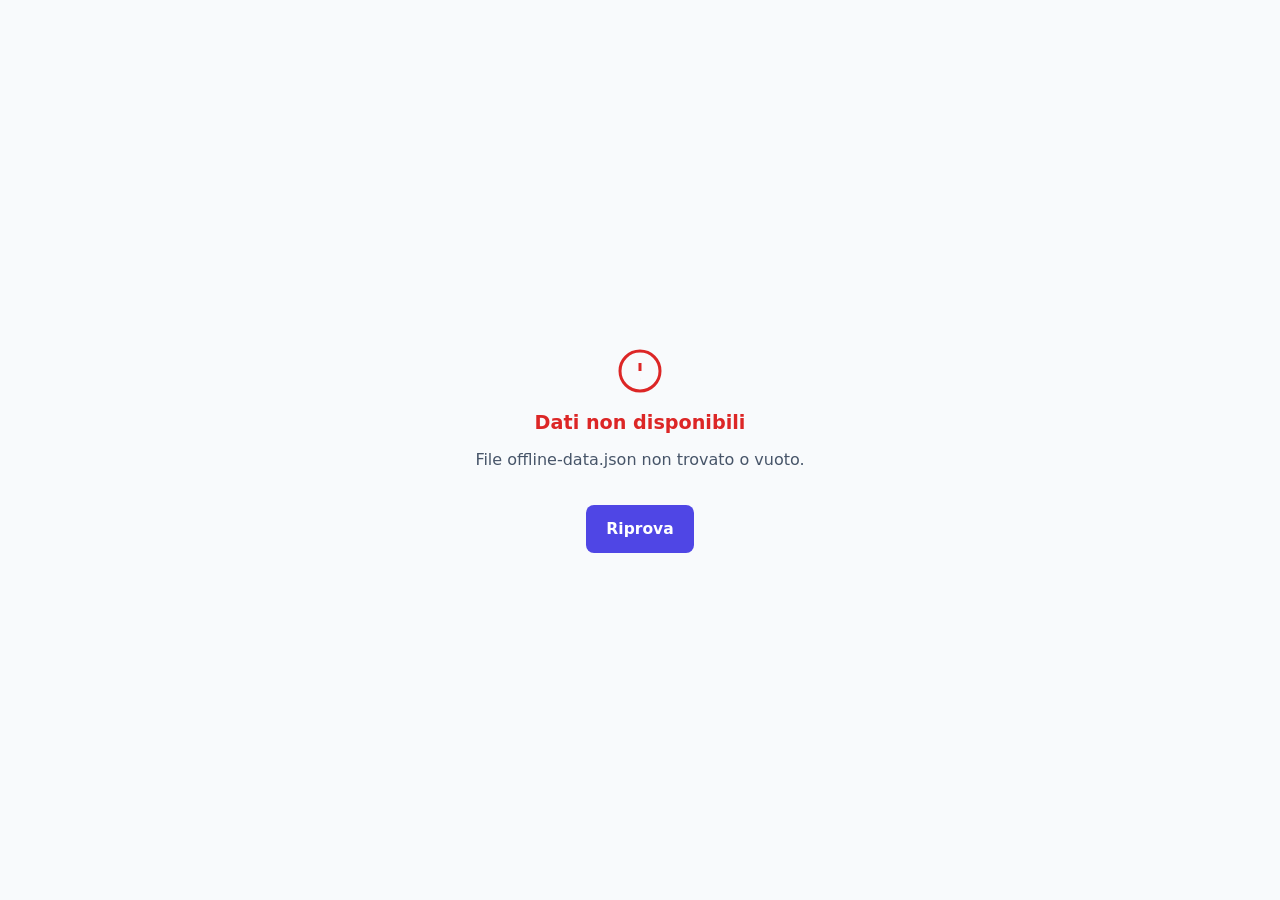
==== Web/index.html @ 088fcae5 "Prima pubblicazione" ====
<!DOCTYPE html>
<html lang="it">
  <head>
    <meta charset="UTF-8" />
    <meta name="viewport" content="width=device-width, initial-scale=1.0" />
    <meta name="theme-color" content="#0f172a" />
    <!-- Standard; apple-* resta per iOS < 15.4, che conosce solo quello. -->
    <meta name="mobile-web-app-capable" content="yes" />
    <meta name="apple-mobile-web-app-capable" content="yes" />
    <title>SAGRA – Preordini</title>
    <script type="module" crossorigin src="./assets/index-ptw2cxz8.js"></script>
    <link rel="stylesheet" crossorigin href="./assets/index-ClNlmpJA.css">
  </head>
  <body>
    <div id="app"></div>
  </body>
</html>
---- Web/assets/index-ClNlmpJA.css ----
.logo-card[data-v-abee8e00]{padding:14px 16px}.logo-card img[data-v-abee8e00]{display:block;width:100%;height:auto;max-height:160px;object-fit:contain}@media(max-width:480px){.logo-card img[data-v-abee8e00]{max-height:110px}}.listino-link[data-v-abee8e00]{background:#ffffff1f;color:#fff;border-radius:999px;padding:6px 13px;font-size:.82rem;font-weight:700;transition:background .15s;flex-shrink:0}.listino-link[data-v-abee8e00]:hover{background:#ffffff38}.listino-link[data-v-abee8e00]:active{background:#ffffff4d}.menu-layout[data-v-abee8e00]{flex:1;display:flex;align-items:flex-start;max-width:1140px;width:100%;margin:0 auto;padding:16px 16px 0;gap:24px}.menu-main[data-v-abee8e00]{flex:1;min-width:0;display:flex;flex-direction:column;gap:12px;padding-bottom:16px}.customer-card[data-v-abee8e00]{padding:14px 16px}.customer-grid[data-v-abee8e00]{display:grid;grid-template-columns:1fr 1fr;gap:10px;margin-top:10px}.field-name[data-v-abee8e00],.field-note[data-v-abee8e00],.field-asporto[data-v-abee8e00]{grid-column:1 / -1}.field-asporto .check-field[data-v-abee8e00]{display:flex;align-items:center;gap:8px;cursor:pointer;font-size:.9rem;font-weight:600;text-transform:none;letter-spacing:0;color:var(--text)}.field-asporto .check-field input[data-v-abee8e00]{width:20px;height:20px;margin:0;padding:0;border:none;border-radius:0;background:none;-webkit-appearance:auto;-moz-appearance:auto;appearance:auto;accent-color:var(--primary);cursor:pointer;flex:none}.field[data-v-abee8e00]{display:flex;flex-direction:column;gap:4px;min-width:0}.field label[data-v-abee8e00]{font-size:.72rem;font-weight:700;text-transform:uppercase;letter-spacing:.06em;color:var(--text-muted)}.cover-unit[data-v-abee8e00]{font-weight:600;text-transform:none;letter-spacing:0;color:var(--price)}.field input[data-v-abee8e00]{width:100%;height:42px;border:1.5px solid var(--border);border-radius:var(--radius-sm);padding:0 12px;font-size:.97rem;color:var(--text);background:var(--bg);transition:border-color .15s,background .15s;-webkit-appearance:none}.field input[data-v-abee8e00]::placeholder{color:var(--text-muted)}.field input[data-v-abee8e00]:focus{outline:none;border-color:var(--primary);background:#fff}.cat-chips-wrap[data-v-abee8e00]{position:sticky;top:var(--hdr-h);z-index:50;background:var(--bg);margin:0 -16px;padding:8px 16px;border-bottom:1px solid var(--border)}.cat-chips[data-v-abee8e00]{display:flex;gap:8px;overflow-x:auto;scrollbar-width:none;-ms-overflow-style:none;padding-bottom:2px}.cat-chips[data-v-abee8e00]::-webkit-scrollbar{display:none}.chip[data-v-abee8e00]{display:flex;align-items:center;gap:5px;white-space:nowrap;padding:6px 14px;border-radius:999px;background:var(--surface);border:1.5px solid var(--border);font-size:.83rem;font-weight:600;color:var(--text-sec);transition:all .15s;flex-shrink:0}.chip[data-v-abee8e00]:hover{border-color:var(--primary);color:var(--primary)}.chip.active[data-v-abee8e00]{background:var(--primary-light);border-color:var(--primary);color:var(--primary)}.chip-badge[data-v-abee8e00]{background:var(--primary);color:#fff;border-radius:999px;min-width:18px;height:18px;padding:0 4px;font-size:.7rem;font-weight:700;display:flex;align-items:center;justify-content:center}.accordion[data-v-abee8e00]{display:flex;flex-direction:column;gap:8px}.acc-header[data-v-abee8e00]{width:100%;background:none;border:none;padding:0 16px;height:52px;display:flex;align-items:center;gap:10px;text-align:left;font-size:.97rem;font-weight:600;color:var(--text);transition:background .15s;border-radius:var(--radius)}.acc-header[data-v-abee8e00]:hover{background:var(--primary-light)}.acc-title[data-v-abee8e00]{flex:1}.acc-badge[data-v-abee8e00]{background:var(--primary);color:#fff;border-radius:999px;min-width:22px;height:22px;padding:0 6px;font-size:.72rem;font-weight:700;display:flex;align-items:center;justify-content:center}.acc-chevron[data-v-abee8e00]{width:18px;height:18px;color:var(--text-muted);flex-shrink:0;transition:transform .3s ease}.acc-chevron.open[data-v-abee8e00]{transform:rotate(180deg)}.acc-body[data-v-abee8e00]{max-height:0;overflow:hidden;transition:max-height .35s cubic-bezier(.4,0,.2,1)}.acc-body.open[data-v-abee8e00]{max-height:9999px}.menu-item[data-v-abee8e00]{display:flex;align-items:center;padding:11px 16px;border-top:1px solid var(--border);gap:12px;transition:background .12s}.menu-item.in-cart[data-v-abee8e00]{background:var(--primary-light)}.item-info[data-v-abee8e00]{flex:1;min-width:0}.item-name[data-v-abee8e00]{display:block;font-size:.92rem;font-weight:500;white-space:nowrap;overflow:hidden;text-overflow:ellipsis}.item-price[data-v-abee8e00]{display:block;font-size:.82rem;font-weight:600;color:var(--price);margin-top:2px}.order-sidebar[data-v-abee8e00]{display:none}.sidebar-card[data-v-abee8e00]{padding:18px;display:flex;flex-direction:column;gap:12px;position:sticky;top:calc(var(--hdr-h) + 16px)}.sidebar-empty[data-v-abee8e00]{display:flex;flex-direction:column;align-items:center;gap:10px;padding:24px 0;color:var(--text-muted);font-size:.9rem}.sidebar-customer[data-v-abee8e00]{font-size:.85rem;color:var(--text-sec);padding:8px 10px;background:var(--bg);border-radius:var(--radius-sm)}.sidebar-groups[data-v-abee8e00]{display:flex;flex-direction:column;gap:6px}.sidebar-cat[data-v-abee8e00]{font-size:.72rem;font-weight:700;text-transform:uppercase;letter-spacing:.06em;color:var(--text-muted);margin:6px 0 4px}.sidebar-row[data-v-abee8e00]{display:flex;align-items:center;gap:8px;font-size:.88rem;padding:3px 0}.sr-name[data-v-abee8e00]{flex:1;color:var(--text)}.sr-qty[data-v-abee8e00]{color:var(--text-muted);font-weight:600}.sr-price[data-v-abee8e00]{color:var(--price);font-weight:700;min-width:60px;text-align:right}.sr-varianti[data-v-abee8e00]{display:block;font-size:.78rem;color:var(--text-sec);font-style:italic}.badge-scelta[data-v-abee8e00]{display:inline-block;margin-left:6px;padding:1px 6px;border-radius:999px;background:var(--primary-light);color:var(--primary);font-size:.68rem;font-weight:700;text-transform:uppercase;letter-spacing:.04em;vertical-align:middle}.scelta-box[data-v-abee8e00]{max-width:26rem;width:100%}.scelta-aiuto[data-v-abee8e00]{color:var(--text-sec);font-size:.88rem}.scelta-lista[data-v-abee8e00]{display:flex;flex-direction:column;margin:12px 0;max-height:46vh;overflow-y:auto}.scelta-riga[data-v-abee8e00]{display:flex;align-items:center;gap:12px;padding:10px 0;border-bottom:1px solid var(--border)}.scelta-riga[data-v-abee8e00]:last-child{border-bottom:0}.scelta-info[data-v-abee8e00]{flex:1;min-width:0}.scelta-nome[data-v-abee8e00]{display:block;font-weight:600;font-size:.92rem}.scelta-extra[data-v-abee8e00]{display:block;font-size:.76rem;color:var(--text-muted);margin-top:2px}.scelta-totale[data-v-abee8e00]{display:flex;justify-content:space-between;align-items:baseline;padding:10px 0 4px;border-top:1px solid var(--border);font-size:.88rem;color:var(--text-sec)}.scelta-totale strong[data-v-abee8e00]{font-size:1.05rem;color:var(--price)}.sidebar-total[data-v-abee8e00]{display:flex;justify-content:space-between;align-items:center;padding:10px 0;border-top:2px solid var(--border);font-weight:700;font-size:1rem;color:var(--text)}.mobile-bar[data-v-abee8e00]{position:fixed;bottom:0;left:0;right:0;background:var(--header-bg);padding:12px 16px;display:flex;align-items:center;gap:12px;box-shadow:0 -4px 16px #00000026;z-index:200}.mb-info[data-v-abee8e00]{flex:1;display:flex;flex-direction:column;gap:1px}.mb-count[data-v-abee8e00]{font-size:.8rem;color:#fff9}.mb-total[data-v-abee8e00]{font-size:1.05rem;font-weight:700;color:#fff}.mobile-actions[data-v-abee8e00]{padding:8px 16px 16px;max-width:1140px;width:100%;margin:0 auto}.mobile-pad[data-v-abee8e00]{height:80px}@media(min-width:768px){.order-sidebar[data-v-abee8e00]{display:block;width:340px;flex-shrink:0;padding-bottom:24px}.mobile-bar[data-v-abee8e00],.mobile-actions[data-v-abee8e00],.mobile-pad[data-v-abee8e00]{display:none}.customer-grid[data-v-abee8e00]{grid-template-columns:1fr 1fr 1fr}.field-name[data-v-abee8e00]{grid-column:1 / 2}}.sum-layout[data-v-66f330e3]{flex:1;padding:20px 16px 0;max-width:720px;width:100%;margin:0 auto}.sum-content[data-v-66f330e3]{display:flex;flex-direction:column;gap:12px;padding-bottom:16px}.cust-card[data-v-66f330e3]{padding:14px 16px}.cust-grid[data-v-66f330e3]{display:grid;grid-template-columns:1fr 1fr 1fr;gap:12px;margin-top:10px}.cust-field[data-v-66f330e3]{display:flex;flex-direction:column;gap:3px}.cf-label[data-v-66f330e3]{font-size:.72rem;font-weight:700;text-transform:uppercase;letter-spacing:.06em;color:var(--text-muted)}.cf-value[data-v-66f330e3]{font-size:.97rem;font-weight:500}.cf-value.asporto[data-v-66f330e3]{font-weight:700;color:var(--primary)}.cust-note[data-v-66f330e3]{grid-column:1 / -1}.items-card[data-v-66f330e3]{overflow:hidden}.cat-hdr[data-v-66f330e3]{background:var(--primary-light);padding:6px 16px;font-size:.72rem;font-weight:700;text-transform:uppercase;letter-spacing:.07em;color:var(--primary)}.sum-row[data-v-66f330e3]{display:flex;align-items:center;padding:9px 16px;gap:10px;border-top:1px solid var(--border)}.sr-name[data-v-66f330e3]{flex:1;font-size:.9rem}.sr-varianti[data-v-66f330e3]{display:block;color:var(--text-sec);font-style:italic;font-weight:400}.sr-qty[data-v-66f330e3]{font-size:.9rem;font-weight:600;color:var(--text-muted);width:36px;text-align:center}.sr-price[data-v-66f330e3]{font-size:.9rem;font-weight:700;color:var(--price);min-width:80px;text-align:right}.coperti-row .sr-name small[data-v-66f330e3]{color:var(--text-muted);font-weight:400}.total-row[data-v-66f330e3]{display:flex;align-items:center;padding:14px 16px;gap:10px;background:var(--header-bg);color:#fff}.tr-label[data-v-66f330e3]{flex:1;font-weight:700;font-size:1rem}.tr-qty[data-v-66f330e3]{font-weight:700;width:36px;text-align:center;color:#ffffffb3}.tr-price[data-v-66f330e3]{font-weight:800;font-size:1.05rem;min-width:80px;text-align:right}.sum-footer[data-v-66f330e3]{padding:12px 16px;background:var(--surface);border-top:1px solid var(--border);display:flex;gap:10px;max-width:720px;width:100%;margin:0 auto}@media(max-width:480px){.cust-grid[data-v-66f330e3]{grid-template-columns:1fr 1fr}}.qr-layout[data-v-e170791d]{flex:1;overflow-y:auto;-webkit-overflow-scrolling:touch;padding:24px 16px 32px;display:flex;justify-content:center}.qr-content[data-v-e170791d]{display:flex;flex-direction:column;align-items:center;gap:16px;width:100%;max-width:480px}.qr-hero[data-v-e170791d]{text-align:center;display:flex;flex-direction:column;align-items:center;gap:10px}.qr-success-icon[data-v-e170791d]{width:64px;height:64px;background:#dcfce7;border-radius:50%;display:flex;align-items:center;justify-content:center}.qr-success-icon svg[data-v-e170791d]{width:32px;height:32px;stroke:var(--success)}.qr-hero h1[data-v-e170791d]{font-size:1.5rem;font-weight:800}.qr-sub[data-v-e170791d]{color:var(--text-sec);line-height:1.55;font-size:.95rem}.qr-card[data-v-e170791d]{width:100%;display:flex;flex-direction:column;align-items:center;padding:20px;gap:12px}.qr-img[data-v-e170791d]{display:flex;align-items:center;justify-content:center;width:100%}.qr-img[data-v-e170791d] svg{width:100%;max-width:260px;height:auto}.qr-err[data-v-e170791d]{color:var(--danger);font-size:.9rem}.qr-meta[data-v-e170791d]{display:flex;flex-wrap:wrap;justify-content:center;gap:8px;font-size:.85rem;color:var(--text-sec)}.qr-name[data-v-e170791d]{font-weight:700;font-size:1rem;color:var(--text);width:100%;text-align:center}.recap-card[data-v-e170791d]{width:100%;overflow:hidden}.recap-cat-hdr[data-v-e170791d]{background:var(--primary-light);padding:6px 16px;font-size:.72rem;font-weight:700;text-transform:uppercase;letter-spacing:.07em;color:var(--primary)}.recap-row[data-v-e170791d]{display:flex;align-items:center;padding:9px 16px;gap:10px;border-top:1px solid var(--border)}.rr-name[data-v-e170791d]{flex:1;font-size:.9rem}.rr-varianti[data-v-e170791d]{display:block;color:var(--text-sec);font-style:italic;font-weight:400}.rr-qty[data-v-e170791d]{font-size:.9rem;font-weight:600;color:var(--text-muted);width:36px;text-align:center}.rr-price[data-v-e170791d]{font-size:.9rem;font-weight:700;color:var(--price);min-width:80px;text-align:right}.coperti-row .rr-name small[data-v-e170791d]{color:var(--text-muted);font-weight:400}.recap-total[data-v-e170791d]{display:flex;align-items:center;padding:14px 16px;gap:10px;background:var(--header-bg);color:#fff}.rt-label[data-v-e170791d]{flex:1;font-weight:700;font-size:1rem}.rt-qty[data-v-e170791d]{font-weight:700;width:36px;text-align:center;color:#ffffffb3}.rt-price[data-v-e170791d]{font-weight:800;font-size:1.05rem;min-width:80px;text-align:right}.qr-new-btn[data-v-e170791d]{width:100%;max-width:300px}.listino-main[data-v-5dee8271]{flex:1;width:100%;max-width:760px;margin:0 auto;padding:20px 16px 40px;display:flex;flex-direction:column;gap:12px}.order-link[data-v-5dee8271]{background:var(--primary);color:#fff;border-radius:999px;padding:7px 14px;font-size:.85rem;font-weight:700;transition:background .15s}.order-link[data-v-5dee8271]:hover{background:var(--primary-hover)}.listino-title[data-v-5dee8271]{font-size:1.6rem;font-weight:800;letter-spacing:-.02em;text-align:center}.listino-sub[data-v-5dee8271]{text-align:center;font-size:.9rem;color:var(--text-sec);margin-top:-6px}.cat-chips-wrap[data-v-5dee8271]{position:sticky;top:var(--hdr-h);z-index:50;background:var(--bg);margin:0 -16px;padding:8px 16px;border-bottom:1px solid var(--border)}.cat-chips[data-v-5dee8271]{display:flex;gap:8px;overflow-x:auto;scrollbar-width:none;justify-content:center;flex-wrap:wrap}.cat-chips[data-v-5dee8271]::-webkit-scrollbar{display:none}.chip[data-v-5dee8271]{white-space:nowrap;padding:6px 14px;border-radius:999px;background:var(--surface);border:1.5px solid var(--border);font-size:.83rem;font-weight:600;color:var(--text-sec);transition:all .15s}.chip[data-v-5dee8271]:hover{border-color:var(--primary);color:var(--primary)}.lst-cat[data-v-5dee8271]{padding:14px 18px 16px}.lst-cat-title[data-v-5dee8271]{font-size:.8rem;font-weight:800;text-transform:uppercase;letter-spacing:.08em;color:var(--primary);padding-bottom:8px;border-bottom:2px solid var(--border)}.lst-items[data-v-5dee8271]{list-style:none}.lst-item[data-v-5dee8271]{display:flex;align-items:baseline;gap:8px;padding:9px 0;border-bottom:1px solid var(--border)}.lst-item[data-v-5dee8271]:last-child{border-bottom:none}.lst-name[data-v-5dee8271]{font-size:.95rem;font-weight:500}.lst-dots[data-v-5dee8271]{flex:1;min-width:12px;border-bottom:1px dotted var(--border);transform:translateY(-3px)}.lst-price[data-v-5dee8271]{font-size:.95rem;font-weight:700;color:var(--price);white-space:nowrap}.lst-empty[data-v-5dee8271]{text-align:center;color:var(--text-muted);padding:30px 0}.lst-actions[data-v-5dee8271]{display:flex;flex-direction:column;gap:8px;align-items:center;margin-top:12px}@page{margin:0}@media print{.app-header[data-v-5dee8271],.no-print[data-v-5dee8271]{display:none!important}.page[data-v-5dee8271]{display:block;min-height:0}.listino-main[data-v-5dee8271]{display:block;flex:none;max-width:none;padding:12mm 20mm}.listino-title[data-v-5dee8271]{font-size:20pt;margin-bottom:2mm}.listino-sub[data-v-5dee8271]{font-size:9pt;margin:0 0 4mm;color:#444}.lst-cat[data-v-5dee8271]{background:none;border:none;border-radius:0;box-shadow:none;padding:0;margin-bottom:5mm;break-inside:avoid;page-break-inside:avoid}.lst-cat-title[data-v-5dee8271]{font-size:10pt;color:#000;border-bottom:1.5pt solid #000;padding-bottom:1mm;break-after:avoid;page-break-after:avoid}.lst-item[data-v-5dee8271]{padding:1.4mm 0;border-bottom:none;break-inside:avoid;page-break-inside:avoid}.lst-name[data-v-5dee8271]{font-size:10.5pt}.lst-dots[data-v-5dee8271]{border-bottom:1px dotted #999}.lst-price[data-v-5dee8271]{font-size:10.5pt;color:#000}}:root{--primary: #4f46e5;--primary-hover: #4338ca;--primary-light: #eef2ff;--success: #16a34a;--success-hover: #15803d;--danger: #dc2626;--danger-hover: #b91c1c;--price: #ea580c;--bg: #f8fafc;--surface: #ffffff;--header-bg: #0f172a;--text: #0f172a;--text-sec: #475569;--text-muted: #94a3b8;--border: #e2e8f0;--radius: 12px;--radius-sm: 8px;--shadow: 0 1px 3px rgba(0,0,0,.07), 0 1px 2px rgba(0,0,0,.04);--shadow-md: 0 4px 12px rgba(0,0,0,.08);--shadow-lg: 0 10px 24px rgba(0,0,0,.1);--font: system-ui, -apple-system, "Segoe UI", Roboto, sans-serif;--hdr-h: 60px}*,*:before,*:after{box-sizing:border-box;margin:0;padding:0}html{height:100%;font-size:16px;scroll-behavior:smooth}body{font-family:var(--font);background:var(--bg);color:var(--text);min-height:100%;-webkit-font-smoothing:antialiased}button{cursor:pointer;font-family:inherit;border:none}input{font-family:inherit}a{color:inherit;text-decoration:none}#app{min-height:100dvh;display:flex;flex-direction:column}.loading-screen,.error-screen{flex:1;display:flex;flex-direction:column;align-items:center;justify-content:center;gap:16px;padding:40px 20px;text-align:center}.error-screen h2{font-size:1.2rem;color:var(--danger)}.error-screen p{color:var(--text-sec)}.error-screen .btn{margin-top:8px}.spinner{width:44px;height:44px;border:4px solid var(--border);border-top-color:var(--primary);border-radius:50%;animation:spin .7s linear infinite}.loading-screen p{color:var(--text-muted)}@keyframes spin{to{transform:rotate(360deg)}}.page{display:flex;flex-direction:column;min-height:100dvh}.app-header{height:var(--hdr-h);background:var(--header-bg);color:#fff;display:flex;align-items:center;padding:0 20px;gap:12px;position:sticky;top:0;z-index:100;box-shadow:var(--shadow-md)}.app-header .logo{font-size:1.1rem;font-weight:800;letter-spacing:-.02em;flex:1}.app-header .logo span{color:var(--primary)}.btn-back{background:#ffffff1a;border:none;color:#fff;width:38px;height:38px;border-radius:50%;display:flex;align-items:center;justify-content:center;transition:background .15s;margin-left:-4px}.btn-back:hover{background:#ffffff2e}.btn-back:active{background:#ffffff47}.btn-back svg{width:20px;height:20px}.cart-pill{display:flex;align-items:center;gap:6px;background:var(--primary);color:#fff;border-radius:999px;padding:6px 12px 6px 10px;font-size:.85rem;font-weight:700;cursor:pointer;transition:background .15s;border:none}.cart-pill:hover{background:var(--primary-hover)}.cart-pill svg{width:16px;height:16px}.btn{display:inline-flex;align-items:center;justify-content:center;gap:6px;height:48px;padding:0 20px;border-radius:var(--radius-sm);font-size:.97rem;font-weight:700;transition:background .15s,transform .1s,opacity .15s;border:none;white-space:nowrap}.btn:active{transform:scale(.97)}.btn:disabled{opacity:.5;pointer-events:none}.btn-primary{background:var(--primary);color:#fff}.btn-primary:hover{background:var(--primary-hover)}.btn-success{background:var(--success);color:#fff}.btn-success:hover{background:var(--success-hover)}.btn-danger{background:var(--danger);color:#fff}.btn-danger:hover{background:var(--danger-hover)}.btn-ghost{background:transparent;color:var(--danger);font-size:.88rem;font-weight:600;height:auto;padding:6px 0}.btn-ghost:hover{opacity:.75}.btn-outline{background:transparent;border:1.5px solid var(--border);color:var(--text-sec)}.btn-outline:hover{border-color:var(--primary);color:var(--primary)}.btn-full{width:100%}.btn-lg{height:52px;font-size:1.05rem}.card{background:var(--surface);border-radius:var(--radius);box-shadow:var(--shadow);overflow:hidden}.section-label{font-size:.72rem;font-weight:700;text-transform:uppercase;letter-spacing:.08em;color:var(--text-muted);margin-bottom:8px}.modal-overlay{position:fixed;top:0;right:0;bottom:0;left:0;background:#00000073;display:flex;align-items:center;justify-content:center;padding:20px;z-index:999}.modal-box{background:var(--surface);border-radius:var(--radius);padding:28px 24px 20px;width:100%;max-width:380px;box-shadow:var(--shadow-lg)}.modal-box h2{font-size:1.15rem;margin-bottom:10px}.modal-box p{color:var(--text-sec);line-height:1.55;font-size:.95rem}.modal-actions{margin-top:22px;display:flex;justify-content:flex-end}.fade-enter-active,.fade-leave-active{transition:opacity .18s ease}.fade-enter-from,.fade-leave-to{opacity:0}.qty-ctrl{display:flex;align-items:center;gap:2px}.qty-btn{width:34px;height:34px;border-radius:50%;border:none;background:var(--primary-light);color:var(--primary);font-size:1.2rem;font-weight:700;display:flex;align-items:center;justify-content:center;transition:background .15s,color .15s,transform .1s;-webkit-user-select:none;user-select:none;line-height:1}.qty-btn:hover{background:var(--primary);color:#fff}.qty-btn:active{transform:scale(.88)}.qty-value{width:30px;text-align:center;font-size:.97rem;font-weight:700;color:var(--text);font-variant-numeric:tabular-nums}.qty-value.zero{color:var(--border)}.container{width:100%;max-width:1140px;margin:0 auto;padding:0 16px}@media print{html,body,#app{min-height:0!important;height:auto!important;background:#fff!important}#app{display:block!important}.page{min-height:0!important;display:block!important}.card{box-shadow:none!important}}
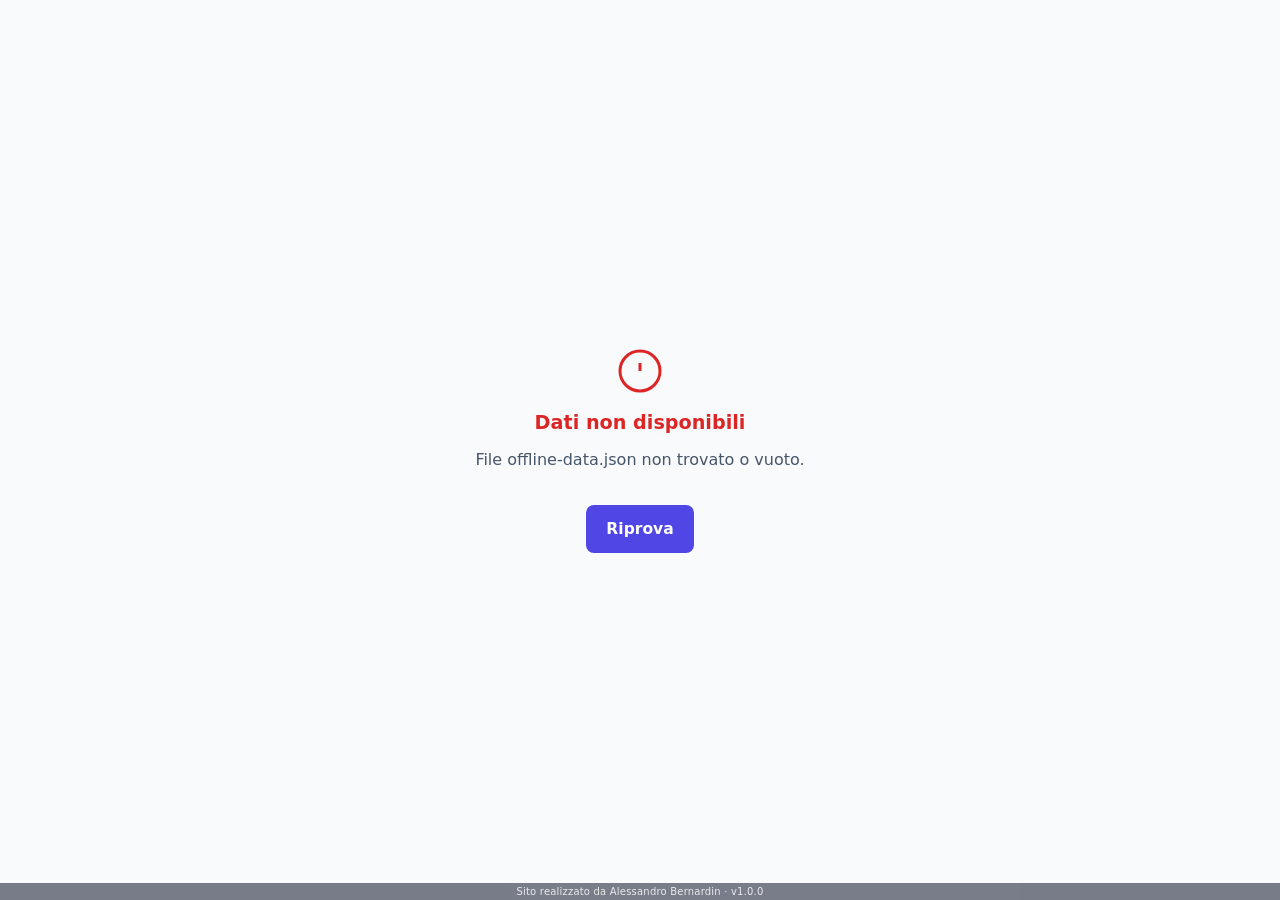
==== commit 3ff9966b: "Aggiorna build Web con nuovi asset compilati" ====
--- a/Web/index.html
+++ b/Web/index.html
@@ -1,17 +1,18 @@
-<!DOCTYPE html>
-<html lang="it">
-  <head>
-    <meta charset="UTF-8" />
-    <meta name="viewport" content="width=device-width, initial-scale=1.0" />
-    <meta name="theme-color" content="#0f172a" />
-    <!-- Standard; apple-* resta per iOS < 15.4, che conosce solo quello. -->
-    <meta name="mobile-web-app-capable" content="yes" />
-    <meta name="apple-mobile-web-app-capable" content="yes" />
-    <title>SAGRA – Preordini</title>
-    <script type="module" crossorigin src="./assets/index-ptw2cxz8.js"></script>
-    <link rel="stylesheet" crossorigin href="./assets/index-ClNlmpJA.css">
-  </head>
-  <body>
-    <div id="app"></div>
-  </body>
-</html>
+<!DOCTYPE html>
+<html lang="it">
+  <head>
+    <meta charset="UTF-8" />
+    <meta name="viewport" content="width=device-width, initial-scale=1.0" />
+    <meta name="theme-color" content="#0f172a" />
+    <!-- Standard; apple-* resta per iOS < 15.4, che conosce solo quello. -->
+    <meta name="mobile-web-app-capable" content="yes" />
+    <meta name="apple-mobile-web-app-capable" content="yes" />
+    <title>SAGRA – Preordini</title>
+    <script type="module" crossorigin src="./assets/index-DdxdnYUP.js"></script>
+    <link rel="stylesheet" crossorigin href="./assets/index-DFC7VWLK.css">
+  </head>
+  <body>
+    <div id="app"></div>+
+  </body>
+</html>
--- a/Web/assets/index-DFC7VWLK.css
+++ b/Web/assets/index-DFC7VWLK.css
@@ -0,0 +1 @@
+.logo-card[data-v-69af3276]{padding:14px 16px}.logo-card img[data-v-69af3276]{display:block;width:100%;height:auto;max-height:160px;object-fit:contain}@media(max-width:480px){.logo-card img[data-v-69af3276]{max-height:110px}}.listino-link[data-v-69af3276]{background:#ffffff1f;color:#fff;border-radius:999px;padding:6px 13px;font-size:.82rem;font-weight:700;transition:background .15s;flex-shrink:0}.listino-link[data-v-69af3276]:hover{background:#ffffff38}.listino-link[data-v-69af3276]:active{background:#ffffff4d}.menu-layout[data-v-69af3276]{flex:1;display:flex;align-items:flex-start;max-width:1140px;width:100%;margin:0 auto;padding:16px 16px 0;gap:24px}.menu-main[data-v-69af3276]{flex:1;min-width:0;display:flex;flex-direction:column;gap:12px;padding-bottom:16px}.customer-card[data-v-69af3276]{padding:14px 16px}.customer-grid[data-v-69af3276]{display:grid;grid-template-columns:1fr 1fr;gap:10px;margin-top:10px}.field-name[data-v-69af3276],.field-wide[data-v-69af3276],.field-note[data-v-69af3276],.field-asporto[data-v-69af3276]{grid-column:1 / -1}.field-asporto .check-field[data-v-69af3276]{display:flex;align-items:center;gap:8px;cursor:pointer;font-size:.9rem;font-weight:600;text-transform:none;letter-spacing:0;color:var(--text)}.field-asporto .check-field input[data-v-69af3276]{width:20px;height:20px;margin:0;padding:0;border:none;border-radius:0;background:none;-webkit-appearance:auto;-moz-appearance:auto;appearance:auto;accent-color:var(--primary);cursor:pointer;flex:none}.field[data-v-69af3276]{display:flex;flex-direction:column;gap:4px;min-width:0}.field label[data-v-69af3276]{font-size:.72rem;font-weight:700;text-transform:uppercase;letter-spacing:.06em;color:var(--text-muted)}.cover-unit[data-v-69af3276]{font-weight:600;text-transform:none;letter-spacing:0;color:var(--price)}.field input[data-v-69af3276]{width:100%;height:42px;border:1.5px solid var(--border);border-radius:var(--radius-sm);padding:0 12px;font-size:.97rem;color:var(--text);background:var(--bg);transition:border-color .15s,background .15s;-webkit-appearance:none}.field input[data-v-69af3276]::placeholder{color:var(--text-muted)}.field input[data-v-69af3276]:focus{outline:none;border-color:var(--primary);background:#fff}.cat-chips-wrap[data-v-69af3276]{position:sticky;top:var(--hdr-h);z-index:50;background:var(--bg);margin:0 -16px;padding:8px 16px;border-bottom:1px solid var(--border)}.cat-chips[data-v-69af3276]{display:flex;gap:8px;overflow-x:auto;scrollbar-width:none;-ms-overflow-style:none;padding-bottom:2px}.cat-chips[data-v-69af3276]::-webkit-scrollbar{display:none}.chip[data-v-69af3276]{display:flex;align-items:center;gap:5px;white-space:nowrap;padding:6px 14px;border-radius:999px;background:var(--surface);border:1.5px solid var(--border);font-size:.83rem;font-weight:600;color:var(--text-sec);transition:all .15s;flex-shrink:0}.chip[data-v-69af3276]:hover{border-color:var(--primary);color:var(--primary)}.chip.active[data-v-69af3276]{background:var(--primary-light);border-color:var(--primary);color:var(--primary)}.chip-badge[data-v-69af3276]{background:var(--primary);color:#fff;border-radius:999px;min-width:18px;height:18px;padding:0 4px;font-size:.7rem;font-weight:700;display:flex;align-items:center;justify-content:center}.accordion[data-v-69af3276]{display:flex;flex-direction:column;gap:8px}.acc-header[data-v-69af3276]{width:100%;background:none;border:none;padding:0 16px;height:52px;display:flex;align-items:center;gap:10px;text-align:left;font-size:.97rem;font-weight:600;color:var(--text);transition:background .15s;border-radius:var(--radius)}.acc-header[data-v-69af3276]:hover{background:var(--primary-light)}.acc-title[data-v-69af3276]{flex:1}.acc-badge[data-v-69af3276]{background:var(--primary);color:#fff;border-radius:999px;min-width:22px;height:22px;padding:0 6px;font-size:.72rem;font-weight:700;display:flex;align-items:center;justify-content:center}.acc-chevron[data-v-69af3276]{width:18px;height:18px;color:var(--text-muted);flex-shrink:0;transition:transform .3s ease}.acc-chevron.open[data-v-69af3276]{transform:rotate(180deg)}.acc-body[data-v-69af3276]{max-height:0;overflow:hidden;transition:max-height .35s cubic-bezier(.4,0,.2,1)}.acc-body.open[data-v-69af3276]{max-height:9999px}.menu-item[data-v-69af3276]{display:flex;align-items:center;padding:11px 16px;border-top:1px solid var(--border);gap:12px;transition:background .12s}.menu-item.in-cart[data-v-69af3276]{background:var(--primary-light)}.item-info[data-v-69af3276]{flex:1;min-width:0}.item-name[data-v-69af3276]{display:block;font-size:.92rem;font-weight:500;white-space:nowrap;overflow:hidden;text-overflow:ellipsis}.item-price[data-v-69af3276]{display:block;font-size:.82rem;font-weight:600;color:var(--price);margin-top:2px}.order-sidebar[data-v-69af3276]{display:none}.sidebar-card[data-v-69af3276]{padding:18px;display:flex;flex-direction:column;gap:12px;position:sticky;top:calc(var(--hdr-h) + 16px)}.sidebar-empty[data-v-69af3276]{display:flex;flex-direction:column;align-items:center;gap:10px;padding:24px 0;color:var(--text-muted);font-size:.9rem}.sidebar-customer[data-v-69af3276]{font-size:.85rem;color:var(--text-sec);padding:8px 10px;background:var(--bg);border-radius:var(--radius-sm)}.sidebar-groups[data-v-69af3276]{display:flex;flex-direction:column;gap:6px}.sidebar-cat[data-v-69af3276]{font-size:.72rem;font-weight:700;text-transform:uppercase;letter-spacing:.06em;color:var(--text-muted);margin:6px 0 4px}.sidebar-row[data-v-69af3276]{display:flex;align-items:center;gap:8px;font-size:.88rem;padding:3px 0}.sr-name[data-v-69af3276]{flex:1;color:var(--text)}.sr-qty[data-v-69af3276]{color:var(--text-muted);font-weight:600}.sr-price[data-v-69af3276]{color:var(--price);font-weight:700;min-width:60px;text-align:right}.sr-varianti[data-v-69af3276]{display:block;font-size:.78rem;color:var(--text-sec);font-style:italic}.badge-scelta[data-v-69af3276]{display:inline-block;margin-left:6px;padding:1px 6px;border-radius:999px;background:var(--primary-light);color:var(--primary);font-size:.68rem;font-weight:700;text-transform:uppercase;letter-spacing:.04em;vertical-align:middle}.scelta-box[data-v-69af3276]{max-width:26rem;width:100%}.scelta-aiuto[data-v-69af3276]{color:var(--text-sec);font-size:.88rem}.scelta-lista[data-v-69af3276]{display:flex;flex-direction:column;margin:12px 0;max-height:46vh;overflow-y:auto}.scelta-riga[data-v-69af3276]{display:flex;align-items:center;gap:12px;padding:10px 0;border-bottom:1px solid var(--border)}.scelta-riga[data-v-69af3276]:last-child{border-bottom:0}.scelta-info[data-v-69af3276]{flex:1;min-width:0}.scelta-nome[data-v-69af3276]{display:block;font-weight:600;font-size:.92rem}.scelta-extra[data-v-69af3276]{display:block;font-size:.76rem;color:var(--text-muted);margin-top:2px}.scelta-totale[data-v-69af3276]{display:flex;justify-content:space-between;align-items:baseline;padding:10px 0 4px;border-top:1px solid var(--border);font-size:.88rem;color:var(--text-sec)}.scelta-totale strong[data-v-69af3276]{font-size:1.05rem;color:var(--price)}.sidebar-total[data-v-69af3276]{display:flex;justify-content:space-between;align-items:center;padding:10px 0;border-top:2px solid var(--border);font-weight:700;font-size:1rem;color:var(--text)}.mobile-bar[data-v-69af3276]{position:fixed;bottom:0;left:0;right:0;background:var(--header-bg);padding:12px 16px;display:flex;align-items:center;gap:12px;box-shadow:0 -4px 16px #00000026;z-index:200}.mb-info[data-v-69af3276]{flex:1;display:flex;flex-direction:column;gap:1px}.mb-count[data-v-69af3276]{font-size:.8rem;color:#fff9}.mb-total[data-v-69af3276]{font-size:1.05rem;font-weight:700;color:#fff}.mobile-actions[data-v-69af3276]{padding:8px 16px 16px;max-width:1140px;width:100%;margin:0 auto}.mobile-pad[data-v-69af3276]{height:80px}@media(min-width:768px){.order-sidebar[data-v-69af3276]{display:block;width:340px;flex-shrink:0;padding-bottom:24px}.mobile-bar[data-v-69af3276],.mobile-actions[data-v-69af3276],.mobile-pad[data-v-69af3276]{display:none}.customer-grid[data-v-69af3276]{grid-template-columns:1fr 1fr 1fr}.field-name[data-v-69af3276]{grid-column:1 / 2}}.sum-layout[data-v-2682cdd0]{flex:1;padding:20px 16px 0;max-width:720px;width:100%;margin:0 auto}.sum-content[data-v-2682cdd0]{display:flex;flex-direction:column;gap:12px;padding-bottom:16px}.cust-card[data-v-2682cdd0]{padding:14px 16px}.cust-grid[data-v-2682cdd0]{display:grid;grid-template-columns:1fr 1fr 1fr;gap:12px;margin-top:10px}.cust-field[data-v-2682cdd0]{display:flex;flex-direction:column;gap:3px}.cf-label[data-v-2682cdd0]{font-size:.72rem;font-weight:700;text-transform:uppercase;letter-spacing:.06em;color:var(--text-muted)}.cf-value[data-v-2682cdd0]{font-size:.97rem;font-weight:500}.cf-value.asporto[data-v-2682cdd0]{font-weight:700;color:var(--primary)}.cust-note[data-v-2682cdd0]{grid-column:1 / -1}.items-card[data-v-2682cdd0]{overflow:hidden}.cat-hdr[data-v-2682cdd0]{background:var(--primary-light);padding:6px 16px;font-size:.72rem;font-weight:700;text-transform:uppercase;letter-spacing:.07em;color:var(--primary)}.sum-row[data-v-2682cdd0]{display:flex;align-items:center;padding:9px 16px;gap:10px;border-top:1px solid var(--border)}.sr-name[data-v-2682cdd0]{flex:1;font-size:.9rem}.sr-varianti[data-v-2682cdd0]{display:block;color:var(--text-sec);font-style:italic;font-weight:400}.sr-qty[data-v-2682cdd0]{font-size:.9rem;font-weight:600;color:var(--text-muted);width:36px;text-align:center}.sr-price[data-v-2682cdd0]{font-size:.9rem;font-weight:700;color:var(--price);min-width:80px;text-align:right}.coperti-row .sr-name small[data-v-2682cdd0]{color:var(--text-muted);font-weight:400}.total-row[data-v-2682cdd0]{display:flex;align-items:center;padding:14px 16px;gap:10px;background:var(--header-bg);color:#fff}.tr-label[data-v-2682cdd0]{flex:1;font-weight:700;font-size:1rem}.tr-qty[data-v-2682cdd0]{font-weight:700;width:36px;text-align:center;color:#ffffffb3}.tr-price[data-v-2682cdd0]{font-weight:800;font-size:1.05rem;min-width:80px;text-align:right}.sum-footer[data-v-2682cdd0]{padding:12px 16px;background:var(--surface);border-top:1px solid var(--border);display:flex;gap:10px;max-width:720px;width:100%;margin:0 auto}@media(max-width:480px){.cust-grid[data-v-2682cdd0]{grid-template-columns:1fr 1fr}}.qr-layout[data-v-0cabd1fe]{flex:1;overflow-y:auto;-webkit-overflow-scrolling:touch;padding:24px 16px 32px;display:flex;justify-content:center}.qr-content[data-v-0cabd1fe]{display:flex;flex-direction:column;align-items:center;gap:16px;width:100%;max-width:480px}.qr-hero[data-v-0cabd1fe]{text-align:center;display:flex;flex-direction:column;align-items:center;gap:10px}.qr-success-icon[data-v-0cabd1fe]{width:64px;height:64px;background:#dcfce7;border-radius:50%;display:flex;align-items:center;justify-content:center}.qr-success-icon svg[data-v-0cabd1fe]{width:32px;height:32px;stroke:var(--success)}.qr-hero h1[data-v-0cabd1fe]{font-size:1.5rem;font-weight:800}.qr-sub[data-v-0cabd1fe]{color:var(--text-sec);line-height:1.55;font-size:.95rem}.qr-card[data-v-0cabd1fe]{width:100%;display:flex;flex-direction:column;align-items:center;padding:20px;gap:12px}.qr-img[data-v-0cabd1fe]{display:flex;align-items:center;justify-content:center;width:100%}.qr-img[data-v-0cabd1fe] svg{width:100%;max-width:260px;height:auto}.qr-err[data-v-0cabd1fe]{color:var(--danger);font-size:.9rem}.qr-meta[data-v-0cabd1fe]{display:flex;flex-wrap:wrap;justify-content:center;gap:8px;font-size:.85rem;color:var(--text-sec)}.qr-name[data-v-0cabd1fe]{font-weight:700;font-size:1rem;color:var(--text);width:100%;text-align:center}.recap-card[data-v-0cabd1fe]{width:100%;overflow:hidden}.recap-cat-hdr[data-v-0cabd1fe]{background:var(--primary-light);padding:6px 16px;font-size:.72rem;font-weight:700;text-transform:uppercase;letter-spacing:.07em;color:var(--primary)}.recap-row[data-v-0cabd1fe]{display:flex;align-items:center;padding:9px 16px;gap:10px;border-top:1px solid var(--border)}.rr-name[data-v-0cabd1fe]{flex:1;font-size:.9rem}.rr-varianti[data-v-0cabd1fe]{display:block;color:var(--text-sec);font-style:italic;font-weight:400}.rr-qty[data-v-0cabd1fe]{font-size:.9rem;font-weight:600;color:var(--text-muted);width:36px;text-align:center}.rr-price[data-v-0cabd1fe]{font-size:.9rem;font-weight:700;color:var(--price);min-width:80px;text-align:right}.coperti-row .rr-name small[data-v-0cabd1fe]{color:var(--text-muted);font-weight:400}.recap-total[data-v-0cabd1fe]{display:flex;align-items:center;padding:14px 16px;gap:10px;background:var(--header-bg);color:#fff}.rt-label[data-v-0cabd1fe]{flex:1;font-weight:700;font-size:1rem}.rt-qty[data-v-0cabd1fe]{font-weight:700;width:36px;text-align:center;color:#ffffffb3}.rt-price[data-v-0cabd1fe]{font-weight:800;font-size:1.05rem;min-width:80px;text-align:right}.qr-new-btn[data-v-0cabd1fe]{width:100%;max-width:300px}.listino-main[data-v-8b121ae3]{flex:1;width:100%;max-width:760px;margin:0 auto;padding:20px 16px 40px;display:flex;flex-direction:column;gap:12px}.order-link[data-v-8b121ae3]{background:var(--primary);color:#fff;border-radius:999px;padding:7px 14px;font-size:.85rem;font-weight:700;transition:background .15s}.order-link[data-v-8b121ae3]:hover{background:var(--primary-hover)}.listino-title[data-v-8b121ae3]{font-size:1.6rem;font-weight:800;letter-spacing:-.02em;text-align:center}.listino-sub[data-v-8b121ae3]{text-align:center;font-size:.9rem;color:var(--text-sec);margin-top:-6px}.cat-chips-wrap[data-v-8b121ae3]{position:sticky;top:var(--hdr-h);z-index:50;background:var(--bg);margin:0 -16px;padding:8px 16px;border-bottom:1px solid var(--border)}.cat-chips[data-v-8b121ae3]{display:flex;gap:8px;overflow-x:auto;scrollbar-width:none;justify-content:center;flex-wrap:wrap}.cat-chips[data-v-8b121ae3]::-webkit-scrollbar{display:none}.chip[data-v-8b121ae3]{white-space:nowrap;padding:6px 14px;border-radius:999px;background:var(--surface);border:1.5px solid var(--border);font-size:.83rem;font-weight:600;color:var(--text-sec);transition:all .15s}.chip[data-v-8b121ae3]:hover{border-color:var(--primary);color:var(--primary)}.lst-cat[data-v-8b121ae3]{padding:14px 18px 16px}.lst-cat-title[data-v-8b121ae3]{font-size:.8rem;font-weight:800;text-transform:uppercase;letter-spacing:.08em;color:var(--primary);padding-bottom:8px;border-bottom:2px solid var(--border)}.lst-items[data-v-8b121ae3]{list-style:none}.lst-item[data-v-8b121ae3]{display:flex;align-items:baseline;gap:8px;padding:9px 0;border-bottom:1px solid var(--border)}.lst-item[data-v-8b121ae3]:last-child{border-bottom:none}.lst-name[data-v-8b121ae3]{font-size:.95rem;font-weight:500}.lst-dots[data-v-8b121ae3]{flex:1;min-width:12px;border-bottom:1px dotted var(--border);transform:translateY(-3px)}.lst-price[data-v-8b121ae3]{font-size:.95rem;font-weight:700;color:var(--price);white-space:nowrap}.lst-empty[data-v-8b121ae3]{text-align:center;color:var(--text-muted);padding:30px 0}.lst-actions[data-v-8b121ae3]{display:flex;flex-direction:column;gap:8px;align-items:center;margin-top:12px}@page{margin:0}@media print{.app-header[data-v-8b121ae3],.no-print[data-v-8b121ae3]{display:none!important}.page[data-v-8b121ae3]{display:block;min-height:0}.listino-main[data-v-8b121ae3]{display:block;flex:none;max-width:none;padding:12mm 20mm}.listino-title[data-v-8b121ae3]{font-size:20pt;margin-bottom:2mm}.listino-sub[data-v-8b121ae3]{font-size:9pt;margin:0 0 4mm;color:#444}.lst-cat[data-v-8b121ae3]{background:none;border:none;border-radius:0;box-shadow:none;padding:0;margin-bottom:5mm;break-inside:avoid;page-break-inside:avoid}.lst-cat-title[data-v-8b121ae3]{font-size:10pt;color:#000;border-bottom:1.5pt solid #000;padding-bottom:1mm;break-after:avoid;page-break-after:avoid}.lst-item[data-v-8b121ae3]{padding:1.4mm 0;border-bottom:none;break-inside:avoid;page-break-inside:avoid}.lst-name[data-v-8b121ae3]{font-size:10.5pt}.lst-dots[data-v-8b121ae3]{border-bottom:1px dotted #999}.lst-price[data-v-8b121ae3]{font-size:10.5pt;color:#000}}:root{--primary: #4f46e5;--primary-hover: #4338ca;--primary-light: #eef2ff;--success: #16a34a;--success-hover: #15803d;--danger: #dc2626;--danger-hover: #b91c1c;--price: #ea580c;--bg: #f8fafc;--surface: #ffffff;--header-bg: #0f172a;--header-accent: #fb923c;--text: #0f172a;--text-sec: #475569;--text-muted: #94a3b8;--border: #e2e8f0;--radius: 12px;--radius-sm: 8px;--shadow: 0 1px 3px rgba(0,0,0,.07), 0 1px 2px rgba(0,0,0,.04);--shadow-md: 0 4px 12px rgba(0,0,0,.08);--shadow-lg: 0 10px 24px rgba(0,0,0,.1);--font: system-ui, -apple-system, "Segoe UI", Roboto, sans-serif;--hdr-h: 60px}*,*:before,*:after{box-sizing:border-box;margin:0;padding:0}html{height:100%;font-size:16px;scroll-behavior:smooth}body{font-family:var(--font);background:var(--bg);color:var(--text);min-height:100%;-webkit-font-smoothing:antialiased}button{cursor:pointer;font-family:inherit;border:none}input{font-family:inherit}a{color:inherit;text-decoration:none}#app{min-height:100dvh;display:flex;flex-direction:column}.loading-screen,.error-screen{flex:1;display:flex;flex-direction:column;align-items:center;justify-content:center;gap:16px;padding:40px 20px;text-align:center}.error-screen h2{font-size:1.2rem;color:var(--danger)}.error-screen p{color:var(--text-sec)}.error-screen .btn{margin-top:8px}.spinner{width:44px;height:44px;border:4px solid var(--border);border-top-color:var(--primary);border-radius:50%;animation:spin .7s linear infinite}.loading-screen p{color:var(--text-muted)}@keyframes spin{to{transform:rotate(360deg)}}.page{display:flex;flex-direction:column;min-height:100dvh}.app-header{height:var(--hdr-h);background:var(--header-bg);color:#fff;display:flex;align-items:center;padding:0 20px;gap:12px;position:sticky;top:0;z-index:100;box-shadow:var(--shadow-md)}.app-header .logo{font-size:1.1rem;font-weight:800;letter-spacing:-.02em;flex:1}.app-header .logo span{color:var(--header-accent);font-weight:600}.btn-back{background:#ffffff1a;border:none;color:#fff;width:38px;height:38px;border-radius:50%;display:flex;align-items:center;justify-content:center;transition:background .15s;margin-left:-4px}.btn-back:hover{background:#ffffff2e}.btn-back:active{background:#ffffff47}.btn-back svg{width:20px;height:20px}.cart-pill{display:flex;align-items:center;gap:6px;background:var(--primary);color:#fff;border-radius:999px;padding:6px 12px 6px 10px;font-size:.85rem;font-weight:700;cursor:pointer;transition:background .15s;border:none}.cart-pill:hover{background:var(--primary-hover)}.cart-pill svg{width:16px;height:16px}.btn{display:inline-flex;align-items:center;justify-content:center;gap:6px;height:48px;padding:0 20px;border-radius:var(--radius-sm);font-size:.97rem;font-weight:700;transition:background .15s,transform .1s,opacity .15s;border:none;white-space:nowrap}.btn:active{transform:scale(.97)}.btn:disabled{opacity:.5;pointer-events:none}.btn-primary{background:var(--primary);color:#fff}.btn-primary:hover{background:var(--primary-hover)}.btn-success{background:var(--success);color:#fff}.btn-success:hover{background:var(--success-hover)}.btn-danger{background:var(--danger);color:#fff}.btn-danger:hover{background:var(--danger-hover)}.btn-ghost{background:transparent;color:var(--danger);font-size:.88rem;font-weight:600;height:auto;padding:6px 0}.btn-ghost:hover{opacity:.75}.btn-outline{background:transparent;border:1.5px solid var(--border);color:var(--text-sec)}.btn-outline:hover{border-color:var(--primary);color:var(--primary)}.btn-full{width:100%}.btn-lg{height:52px;font-size:1.05rem}.card{background:var(--surface);border-radius:var(--radius);box-shadow:var(--shadow);overflow:hidden}.section-label{font-size:.72rem;font-weight:700;text-transform:uppercase;letter-spacing:.08em;color:var(--text-muted);margin-bottom:8px}.modal-overlay{position:fixed;top:0;right:0;bottom:0;left:0;background:#00000073;display:flex;align-items:center;justify-content:center;padding:20px;z-index:999}.modal-box{background:var(--surface);border-radius:var(--radius);padding:28px 24px 20px;width:100%;max-width:380px;box-shadow:var(--shadow-lg)}.modal-box h2{font-size:1.15rem;margin-bottom:10px}.modal-box p{color:var(--text-sec);line-height:1.55;font-size:.95rem}.modal-actions{margin-top:22px;display:flex;justify-content:flex-end}.fade-enter-active,.fade-leave-active{transition:opacity .18s ease}.fade-enter-from,.fade-leave-to{opacity:0}.qty-ctrl{display:flex;align-items:center;gap:2px}.qty-btn{width:34px;height:34px;border-radius:50%;border:none;background:var(--primary-light);color:var(--primary);font-size:1.2rem;font-weight:700;display:flex;align-items:center;justify-content:center;transition:background .15s,color .15s,transform .1s;-webkit-user-select:none;user-select:none;line-height:1}.qty-btn:hover{background:var(--primary);color:#fff}.qty-btn:active{transform:scale(.88)}.qty-value{width:30px;text-align:center;font-size:.97rem;font-weight:700;color:var(--text);font-variant-numeric:tabular-nums}.qty-value.zero{color:var(--border)}.container{width:100%;max-width:1140px;margin:0 auto;padding:0 16px}.site-attribution{position:fixed;left:0;right:0;bottom:0;z-index:150;padding:3px 0;text-align:center;font-family:var(--font);font-size:10px;letter-spacing:.02em;color:#ffffffd9;background:#0f172a8c;pointer-events:none;-webkit-user-select:none;user-select:none}@media print{html,body,#app{min-height:0!important;height:auto!important;background:#fff!important}#app{display:block!important}.page{min-height:0!important;display:block!important}.card{box-shadow:none!important}.site-attribution{display:none!important}}
